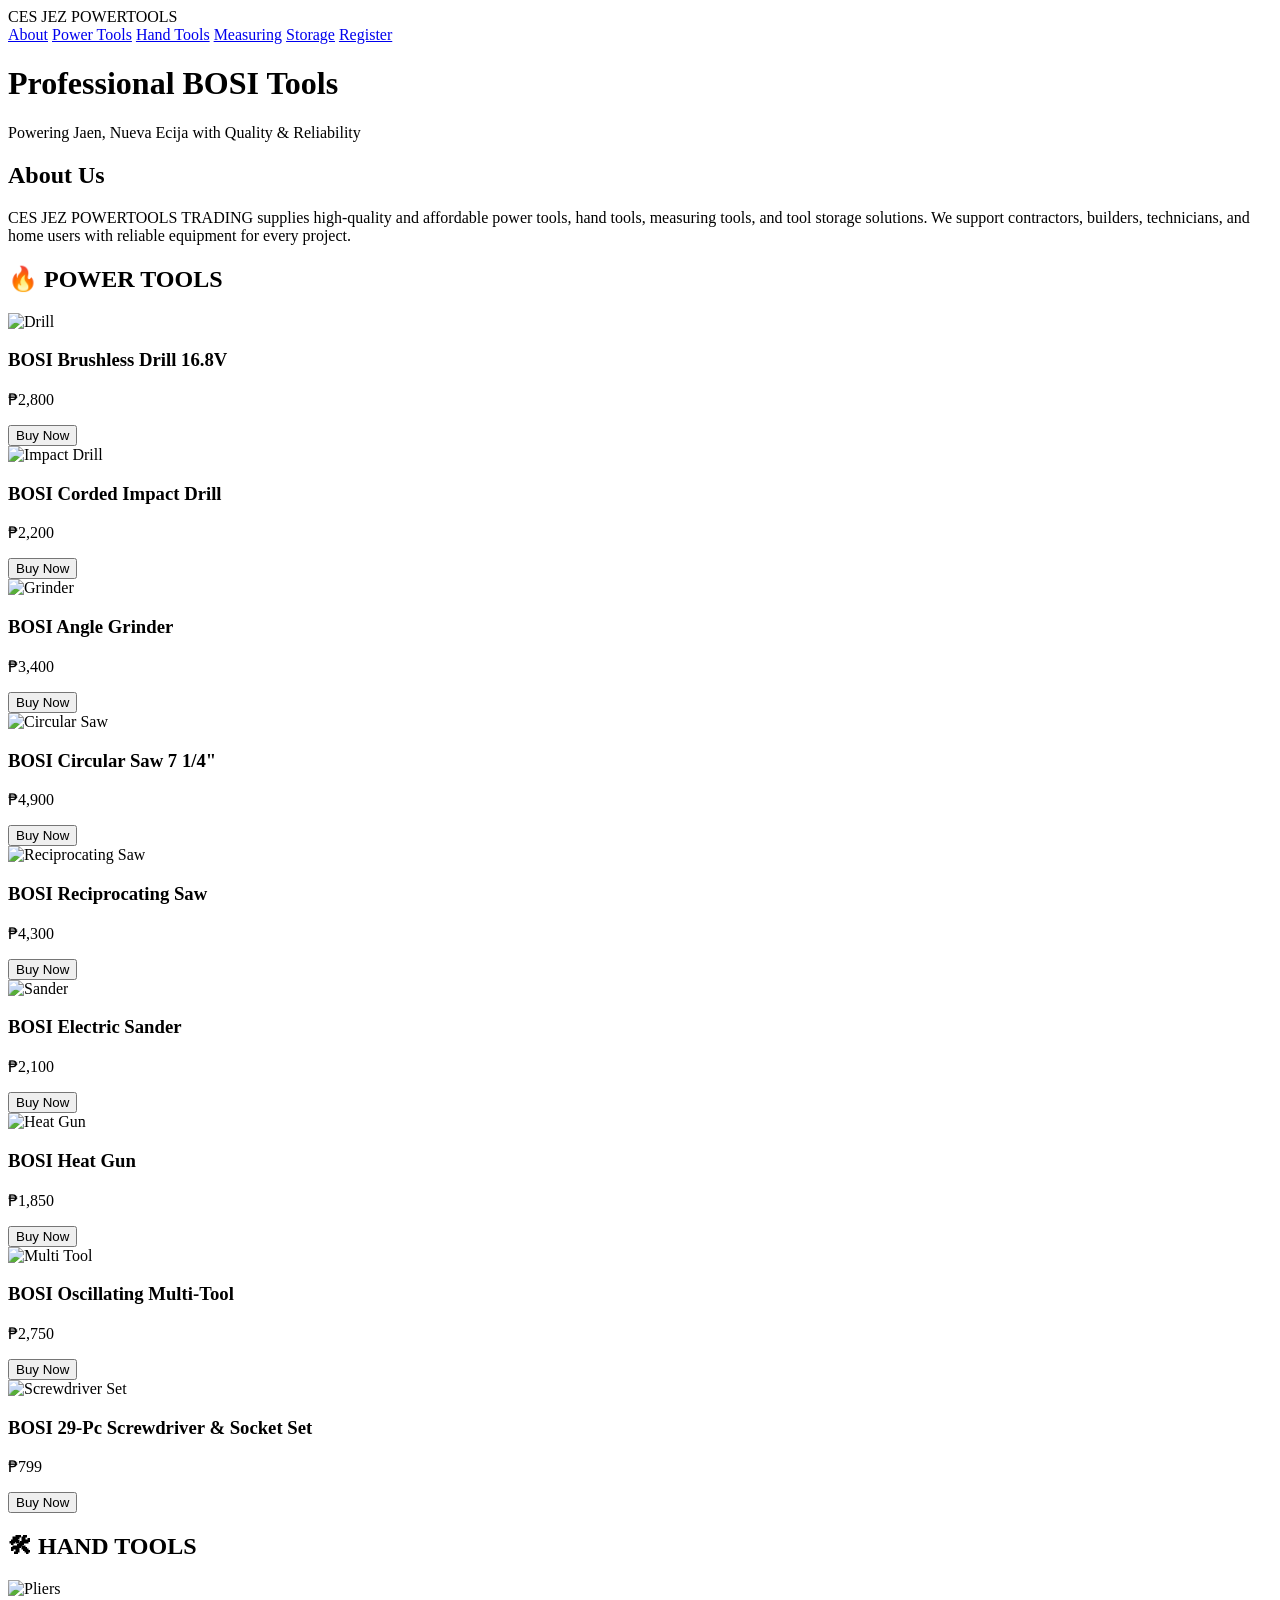
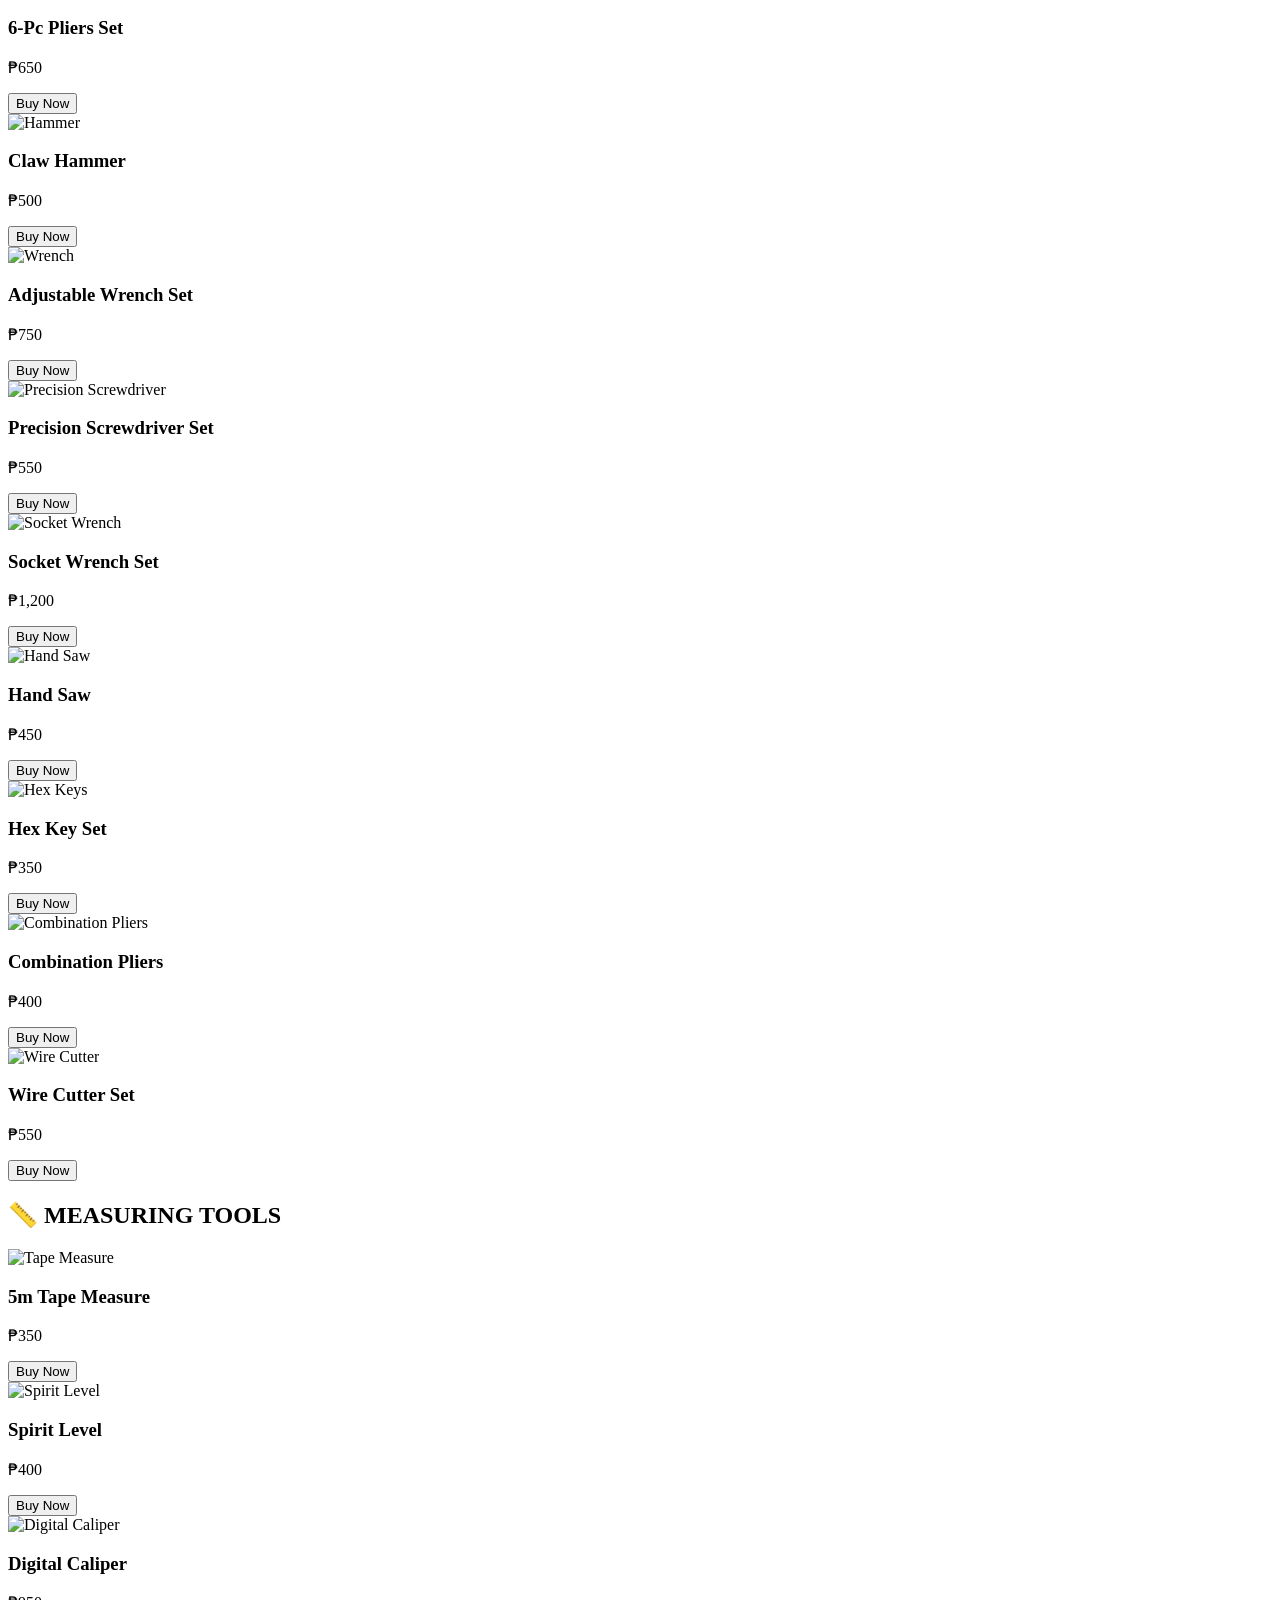
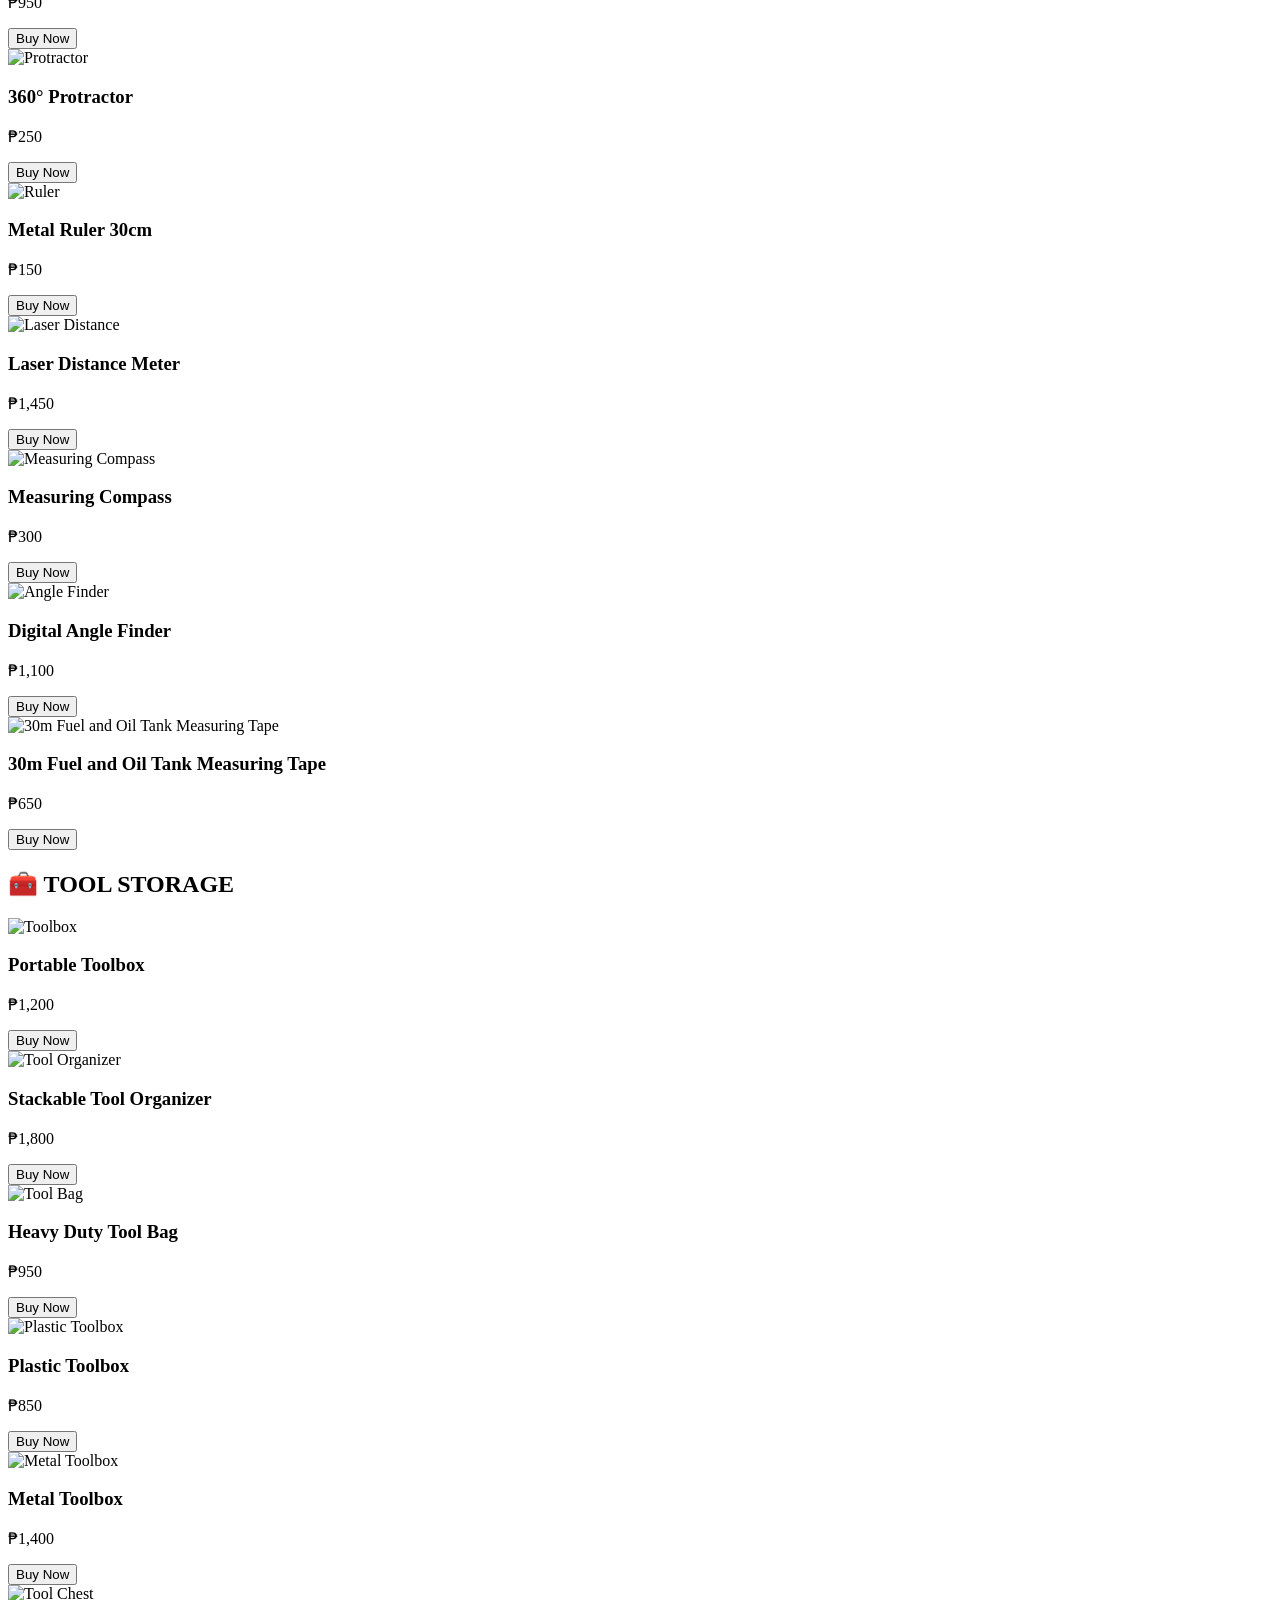
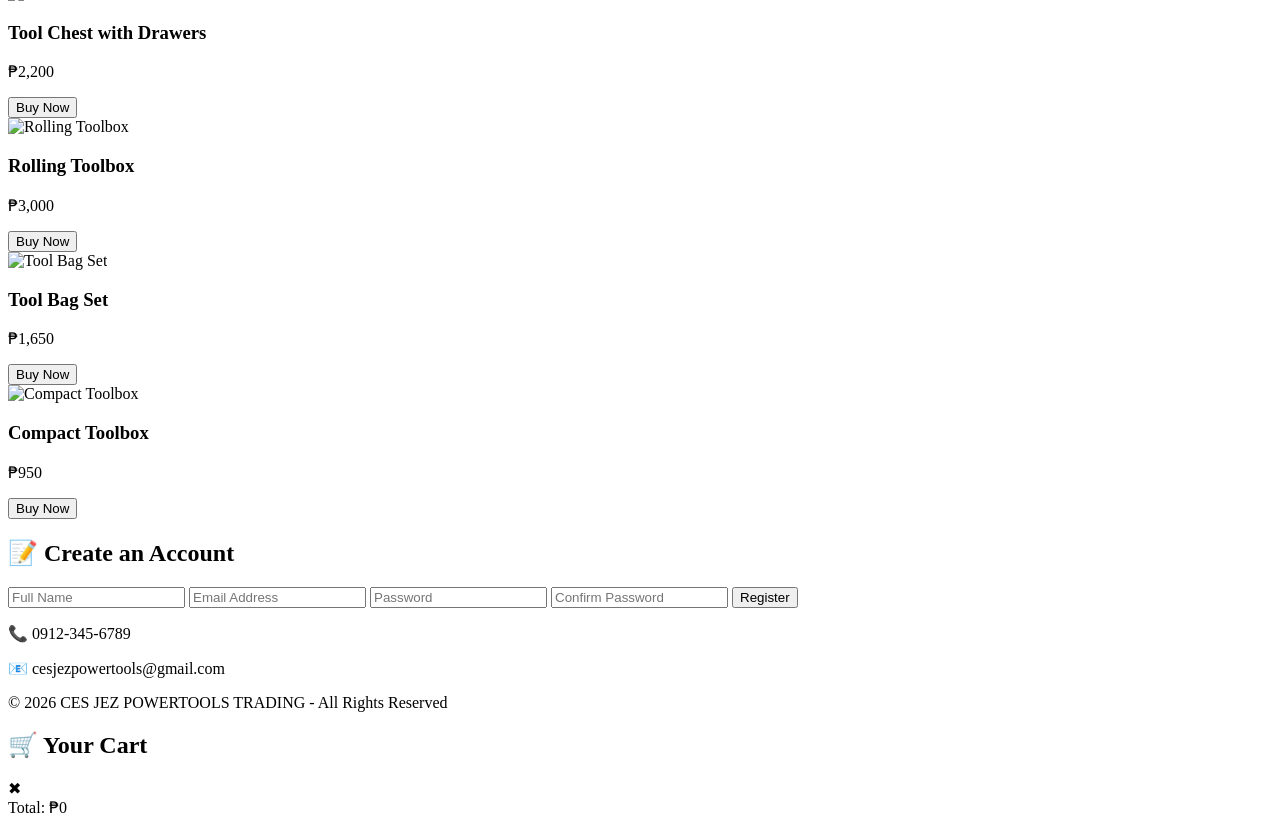
==== index.html @ 9d1759cd "Add files via upload" ====
<!DOCTYPE html>
<html lang="en">
<head>
<meta charset="UTF-8">
<title>CES JEZ POWERTOOLS TRADING</title>
<link rel="stylesheet" href="style.css">
<link rel="icon" type="image/x-icon" href="favicon.ico">
</head>

<body>

<div class="navbar">
    <div class="logo">CES JEZ POWERTOOLS</div>
    <div class="nav-links">
        <a href="#about">About</a>
        <a href="#power">Power Tools</a>
        <a href="#hand">Hand Tools</a>
        <a href="#measure">Measuring</a>
        <a href="#storage">Storage</a>
        <a href="#register">Register</a>
    </div>
</div>

<header class="hero">
    <h1>Professional BOSI Tools</h1>
    <p>Powering Jaen, Nueva Ecija with Quality & Reliability</p>
</header>

<section id="about" class="section">
    <h2>About Us</h2>
    <p class="about-text">
        CES JEZ POWERTOOLS TRADING supplies high-quality and affordable
        power tools, hand tools, measuring tools, and tool storage solutions.
        We support contractors, builders, technicians, and home users with
        reliable equipment for every project.
    </p>
</section>

<section class="section" id="power-tools">
<h2>🔥 POWER TOOLS</h2>
<div class="products">
<div class="card"><img src="https://m.media-amazon.com/images/I/710mqHyKofL._AC_UF894,1000_QL80_.jpg" alt="Drill"><h3>BOSI Brushless Drill 16.8V</h3><p class="price">₱2,800</p><button onclick="addToCart('BOSI Brushless Drill 16.8V',2800)">Buy Now</button></div>
<div class="card"><img src="https://ph-test-11.slatic.net/p/e24ead11727b16bdb3f429b361e32f38.jpg" alt="Impact Drill"><h3>BOSI Corded Impact Drill</h3><p class="price">₱2,200</p><button onclick="addToCart('BOSI Corded Impact Drill',2200)">Buy Now</button></div>
<div class="card"><img src="https://sc04.alicdn.com/kf/H1aa543321b6b44d4877c4779c6cc3f37V.jpg" alt="Grinder"><h3>BOSI Angle Grinder</h3><p class="price">₱3,400</p><button onclick="addToCart('BOSI Angle Grinder',3400)">Buy Now</button></div>
<div class="card"><img src="https://sc04.alicdn.com/kf/He2c6b33747c84ec393976c56dd1dfe4ck.jpg" alt="Circular Saw"><h3>BOSI Circular Saw 7 1/4"</h3><p class="price">₱4,900</p><button onclick="addToCart('BOSI Circular Saw',4900)">Buy Now</button></div>
<div class="card"><img src="https://i5.walmartimages.com/asr/3429b2f0-76c1-4eec-b3a1-bac622b8900e.4185365fac9cdf59e0b79885702edba2.jpeg" alt="Reciprocating Saw"><h3>BOSI Reciprocating Saw</h3><p class="price">₱4,300</p><button onclick="addToCart('BOSI Reciprocating Saw',4300)">Buy Now</button></div>
<div class="card"><img src="https://scontent.fmnl8-2.fna.fbcdn.net/v/t1.6435-9/106579430_638193680116449_5054523489442322165_n.jpg?_nc_cat=111&ccb=1-7&_nc_sid=833d8c&_nc_eui2=AeG3MRlsFOvcK3A0kwPmp-oS8OJa4Mc2o1Pw4lrgxzajU5v_5DIJlXHgBVaWktBAwBjIzgUVPYQrJuk1dq8nMirD&_nc_ohc=bAoE3IEPf_AQ7kNvwHZnaIZ&_nc_oc=AdnngFnd9bOd1GfCnS3jbgYqM8lVrdtbSfVpi1AaeOg9EaMOR5bU0uRXn37SEXlaBYU&_nc_zt=23&_nc_ht=scontent.fmnl8-2.fna&_nc_gid=8YkbLYAL9uU-_22kwYgvYw&oh=00_Aft10Vq9UGFQhsHOXXkqqEFVwB_BaI-UoRwsd863jabgpQ&oe=69B878DF" alt="Sander"><h3>BOSI Electric Sander</h3><p class="price">₱2,100</p><button onclick="addToCart('BOSI Electric Sander',2100)">Buy Now</button></div>
<div class="card"><img src="https://images-na.ssl-images-amazon.com/images/I/41GYSrCDR7L._UL500_.jpg" alt="Heat Gun"><h3>BOSI Heat Gun</h3><p class="price">₱1,850</p><button onclick="addToCart('BOSI Heat Gun',1850)">Buy Now</button></div>
<div class="card"><img src="https://m.media-amazon.com/images/I/71KwpxuXa4L._AC_UF1000,1000_QL80_.jpg" alt="Multi Tool"><h3>BOSI Oscillating Multi-Tool</h3><p class="price">₱2,750</p><button onclick="addToCart('BOSI Multi-Tool',2750)">Buy Now</button></div>
<div class="card"><img src="https://static-01.daraz.pk/p/16261f257bb00fdb9544b43512b201f7.jpg" alt="Screwdriver Set"><h3>BOSI 29-Pc Screwdriver & Socket Set</h3><p class="price">₱799</p><button onclick="addToCart('BOSI 29-Pc Screwdriver & Socket Set',799)">Buy Now</button></div>
</div>
</section>

<section class="section" id="hand-tools">
<h2>🛠 HAND TOOLS</h2>
<div class="products">
<div class="card"><img src="https://m.media-amazon.com/images/I/71VKZVF2GsL._AC_SL1500_.jpg" alt="Pliers"><h3>6-Pc Pliers Set</h3><p class="price">₱650</p><button onclick="addToCart('6-Pc Pliers Set',650)">Buy Now</button></div>
<div class="card"><img src="https://www.cartpk.com/media/catalog/product/cache/ccf016c098f64509830f131aff46d4ef/b/o/bosi_tool_claw_hammer_500g.jpg" alt="Hammer"><h3>Claw Hammer</h3><p class="price">₱500</p><button onclick="addToCart('Claw Hammer',500)">Buy Now</button></div>
<div class="card"><img src="https://image.made-in-china.com/202f0j00gFSoDKcIQebA/Bosi-7-Adjustable-Ratchet-Combination-Wrench-Set.webp" alt="Wrench"><h3>Adjustable Wrench Set</h3><p class="price">₱750</p><button onclick="addToCart('Adjustable Wrench Set',750)">Buy Now</button></div>
<div class="card"><img src="https://i.ebayimg.com/images/g/gxkAAOSw8cJh8KIS/s-l1200.jpg" alt="Precision Screwdriver"><h3>Precision Screwdriver Set</h3><p class="price">₱550</p><button onclick="addToCart('Precision Screwdriver Set',550)">Buy Now</button></div>
<div class="card"><img src="https://image.made-in-china.com/2f0j00POcoTpfqYCkU/Bosi-18PCS-Two-Way-Ratchet-Combination-Wrench-and-Sockets-Hand-Tools-Kit.webp" alt="Socket Wrench"><h3>Socket Wrench Set</h3><p class="price">₱1,200</p><button onclick="addToCart('Socket Wrench Set',1200)">Buy Now</button></div>
<div class="card"><img src="https://i5.walmartimages.com/seo/B-BOSI-TOOLS-Folding-Saw-10-Inch-SK5-Blade-Heavy-Duty-Portable-Foldable-Hand-Pruning-Saw-Triple-bevel-Razor-Teeth-Camping-Pruning-Trimming-Gardening_a84eece5-8cfc-48df-8584-19685c8429a9.8e0b8c75910f05395f22c8dbf065b3c3.jpeg" alt="Hand Saw"><h3>Hand Saw</h3><p class="price">₱450</p><button onclick="addToCart('Hand Saw',450)">Buy Now</button></div>
<div class="card"><img src="https://image.made-in-china.com/202f0j00INtokflCrZqn/Normal-Lengthening-Bronze-Bosi-9-Torx-Hex-Key-Wrench-Set.webp" alt="Hex Keys"><h3>Hex Key Set</h3><p class="price">₱350</p><button onclick="addToCart('Hex Key Set',350)">Buy Now</button></div>
<div class="card"><img src="https://m.media-amazon.com/images/I/61e8eQbAeNL._AC_.jpg" alt="Combination Pliers"><h3>Combination Pliers</h3><p class="price">₱400</p><button onclick="addToCart('Combination Pliers',400)">Buy Now</button></div>
<div class="card"><img src="https://dynamicee-my.com/wp-content/uploads/2023/04/642cd73ea5dbd_1680660287.jpg" alt="Wire Cutter"><h3>Wire Cutter Set</h3><p class="price">₱550</p><button onclick="addToCart('Wire Cutter Set',550)">Buy Now</button></div>
</div>
</section>

<section class="section" id="measuring-tools">
<h2>📏 MEASURING TOOLS</h2>
<div class="products">
<div class="card"><img src="https://ae01.alicdn.com/kf/Hf5033bcbb77e4d04a1fc330415ccd0a8b/Free-Shipping-BOSI-16Feet-5m-Steel-Tape-Measure-Strong-Magnetic.jpg" alt="Tape Measure"><h3>5m Tape Measure</h3><p class="price">₱350</p><button onclick="addToCart('5m Tape Measure',350)">Buy Now</button></div>
<div class="card"><img src="https://m.media-amazon.com/images/I/61zMJpp2i9L._AC_UF894,1000_QL80_.jpg" alt="Spirit Level"><h3>Spirit Level</h3><p class="price">₱400</p><button onclick="addToCart('Spirit Level',400)">Buy Now</button></div>
<div class="card"><img src="https://m.media-amazon.com/images/I/81RLwE6VtyL.jpg" alt="Digital Caliper"><h3>Digital Caliper</h3><p class="price">₱950</p><button onclick="addToCart('Digital Caliper',950)">Buy Now</button></div>
<div class="card"><img src="https://i0.wp.com/digitalzakka.com/wp-content/uploads/2023/07/12/BOSI-90-x-150mm-BOSI-BS181809-Protractor-Round-Head-Stainless-Steel.jpg?resize=300%2C300&ssl=1" alt="Protractor"><h3>360° Protractor</h3><p class="price">₱250</p><button onclick="addToCart('360° Protractor',250)">Buy Now</button></div>
<div class="card"><img src="https://www.megaaz.com/web/image/product.product/90864/image_1024/STEEL%20RULER%20300MM%20BOSI%20BS170830?unique=888470e" alt="Ruler"><h3>Metal Ruler 30cm</h3><p class="price">₱150</p><button onclick="addToCart('Metal Ruler 30cm',150)">Buy Now</button></div>
<div class="card"><img src="https://m.media-amazon.com/images/I/819dX26IwFL._AC_UF1000,1000_QL80_.jpg" alt="Laser Distance"><h3>Laser Distance Meter</h3><p class="price">₱1,450</p><button onclick="addToCart('Laser Distance Meter',1450)">Buy Now</button></div>
<div class="card"><img src="https://m.media-amazon.com/images/I/51ZBzSg9G1L._AC_UF894,1000_QL80_.jpg" alt="Measuring Compass"><h3>Measuring Compass</h3><p class="price">₱300</p><button onclick="addToCart('Measuring Compass',300)">Buy Now</button></div>
<div class="card"><img src="https://ae01.alicdn.com/kf/Hf92bcfff677e4ea7a3621d979cc42138H.jpg_960x960.jpg" alt="Angle Finder"><h3>Digital Angle Finder</h3><p class="price">₱1,100</p><button onclick="addToCart('Digital Angle Finder',1100)">Buy Now</button></div>
<div class="card"><img src="https://www.megaaz.com/web/image/product.template/29519/image_1024?unique=89bbb86" alt="30m Fuel and Oil Tank Measuring Tape"><h3>30m Fuel and Oil Tank Measuring Tape</h3><p class="price">₱650</p><button onclick="addToCart('30m Fuel and Oil Tank Measuring Tape',650)">Buy Now</button></div>
</div>
</section>

<section class="section" id="tool-storage">
<h2>🧰 TOOL STORAGE</h2>
<div class="products">
<div class="card"><img src="https://sc04.alicdn.com/kf/H0709b80b31904836afa9cad9b8dadc90O/BOSI-new-three-layer-folding-tool-box-tool-storage-box.jpg" alt="Toolbox"><h3>Portable Toolbox</h3><p class="price">₱1,200</p><button onclick="addToCart('Portable Toolbox',1200)">Buy Now</button></div>
<div class="card"><img src="https://image.made-in-china.com/202f0j00yOUokSbgyeqv/534-218-288mm-Bosi-Three-Drawers-Tool-Box-with-Handle.jpg" alt="Tool Organizer"><h3>Stackable Tool Organizer</h3><p class="price">₱1,800</p><button onclick="addToCart('Stackable Tool Organizer',1800)">Buy Now</button></div>
<div class="card"><img src="https://m.media-amazon.com/images/I/81tblY5vpQL.jpg" alt="Tool Bag"><h3>Heavy Duty Tool Bag</h3><p class="price">₱950</p><button onclick="addToCart('Heavy Duty Tool Bag',950)">Buy Now</button></div>
<div class="card"><img src="https://beadonroad.pk/wp-content/uploads/2023/03/01-Beadon-Road-Products-House-Hold-Plastic-Tool-Box-items-BD-01.jpg" alt="Plastic Toolbox"><h3>Plastic Toolbox</h3><p class="price">₱850</p><button onclick="addToCart('Plastic Toolbox',850)">Buy Now</button></div>
<div class="card"><img src="https://image.made-in-china.com/43f34j00HWDMIgVsAvcC/Heavy-Duty-Plastic-Hard-Tool-Storage-Case-Tool-Box-with-Drawers.webp" alt="Metal Toolbox"><h3>Metal Toolbox</h3><p class="price">₱1,400</p><button onclick="addToCart('Metal Toolbox',1400)">Buy Now</button></div>
<div class="card"><img src="https://images-cdn.ubuy.sv/634ee4d7ef431e09d36b6104-bosi-3-in-1-trolley-tools-box-made-of.jpg" alt="Tool Chest"><h3>Tool Chest with Drawers</h3><p class="price">₱2,200</p><button onclick="addToCart('Tool Chest with Drawers',2200)">Buy Now</button></div>
<div class="card"><img src="https://image.made-in-china.com/202f0j00HNEcGUCPbBbK/520-320-720mm-Bosi-Cold-Rolled-Steel-Engineering-Plastic-Tool-Box-with-Handle.webp" alt="Rolling Toolbox"><h3>Rolling Toolbox</h3><p class="price">₱3,000</p><button onclick="addToCart('Rolling Toolbox',3000)">Buy Now</button></div>
<div class="card"><img src="https://m.media-amazon.com/images/I/811Q-nb9x5L._AC_SL1500_.jpg" alt="Tool Bag Set"><h3>Tool Bag Set</h3><p class="price">₱1,650</p><button onclick="addToCart('Tool Bag Set',1650)">Buy Now</button></div>
<div class="card"><img src="https://homdum.com/cdn/shop/products/Homdumtoolkitset_4.png?v=1658131926&width=3000" alt="Compact Toolbox"><h3>Compact Toolbox</h3><p class="price">₱950</p><button onclick="addToCart('Compact Toolbox',950)">Buy Now</button></div>

</div>
</section>

    <section class="section" id="register"> 
        <div class="register-container"> 
            <h2>📝 Create an Account</h2> 
            <form onsubmit="registerUser(event)"> 
                <input type="text" id="fullname" placeholder="Full Name" required> 
                <input type="email" id="email" placeholder="Email Address" required> 
                <input type="password" id="password" placeholder="Password" required> 
                <input type="password" id="confirmPassword" placeholder="Confirm Password" required>
                <button type="submit">Register</button> 
            </form>
            <div class="success-message" id="successMessage">
                
            </div>
        </div>
    </section>
    
<footer>
<p>📞 0912-345-6789</p>
<p>📧 cesjezpowertools@gmail.com</p>
<p>© 2026 CES JEZ POWERTOOLS TRADING - All Rights Reserved</p>
</footer>

<div class="cart-sidebar" id="cart">
<h2>🛒 Your Cart</h2>
<span class="close-cart" onclick="toggleCart()">✖</span>
<div id="cart-items"></div>
<div class="cart-total" id="cart-total">Total: ₱0</div>
</div>

<script>
window.onload=function(){
    setTimeout(()=>document.getElementById('loader').style.display='none',1500);
    animateCards();
}
document.querySelectorAll('.navbar a').forEach(a=>{
    a.addEventListener('click',e=>{
        if(a.getAttribute('href').startsWith('#')){
            e.preventDefault();
            document.querySelector(a.getAttribute('href')).scrollIntoView({behavior:'smooth'});
        }
    });
});

function animateCards(){
    document.querySelectorAll('.card').forEach((c,i)=>{
        setTimeout(()=>{c.style.opacity=1;c.style.transform='translateY(0)';},i*150);
    });
}

let cart=[];
function toggleCart(){
    let c=document.getElementById('cart');
    c.style.right=(c.style.right==='0px')?'-400px':'0px';
}
function addToCart(name,price){
    let item=cart.find(i=>i.name===name);
    if(item)item.qty++;
    else cart.push({name,price,qty:1});
    updateCart();
}
function removeFromCart(name){
    cart=cart.filter(i=>i.name!==name);
    updateCart();
}
function changeQty(name,delta){
    let item=cart.find(i=>i.name===name);
    if(item){item.qty+=delta;if(item.qty<1)item.qty=1;}
    updateCart();
}
function updateCart(){
    let html='';
    let total=0;
    cart.forEach(i=>{
        total+=i.price*i.qty;
        html+=`<div class="cart-item"><span>${i.name}</span><span>₱${i.price}</span>
        <div class="quantity-controls">
        <button onclick="changeQty('${i.name}',-1)">-</button>
        ${i.qty}
        <button onclick="changeQty('${i.name}',1)">+</button>
        </div>
        <button onclick="removeFromCart('${i.name}')">✖</button>
        </div>`;
    });
    document.getElementById('cart-items').innerHTML=html;
    document.getElementById('cart-total').innerText='Total: ₱'+total;
}
function registerUser(e){
    e.preventDefault();

    let password = document.getElementById("password").value;
    let confirmPassword = document.getElementById("confirmPassword").value;
    let message = document.getElementById("successMessage");

    if(password !== confirmPassword){
        message.innerText = "Passwords do not match!";
        return;
    }

    message.innerText = "Registration Successful!";
}
</script>
</body>
</html>
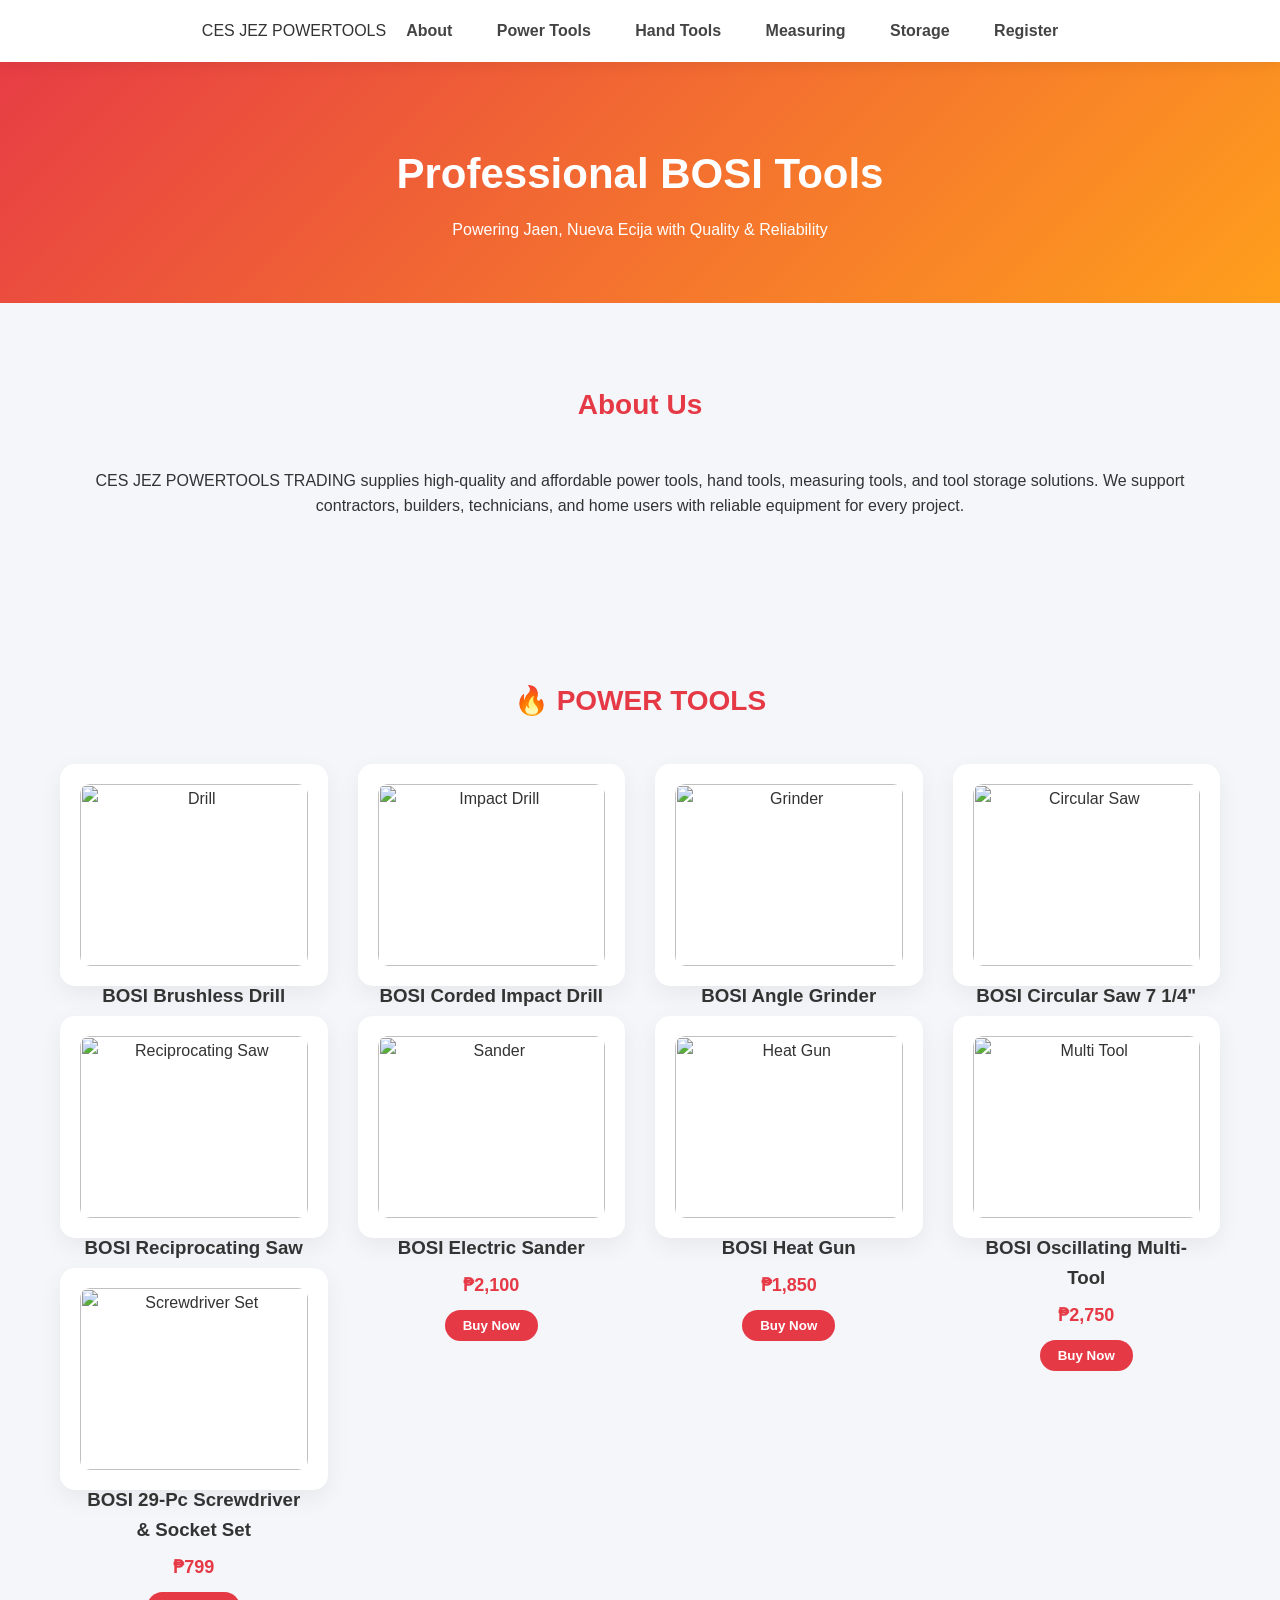
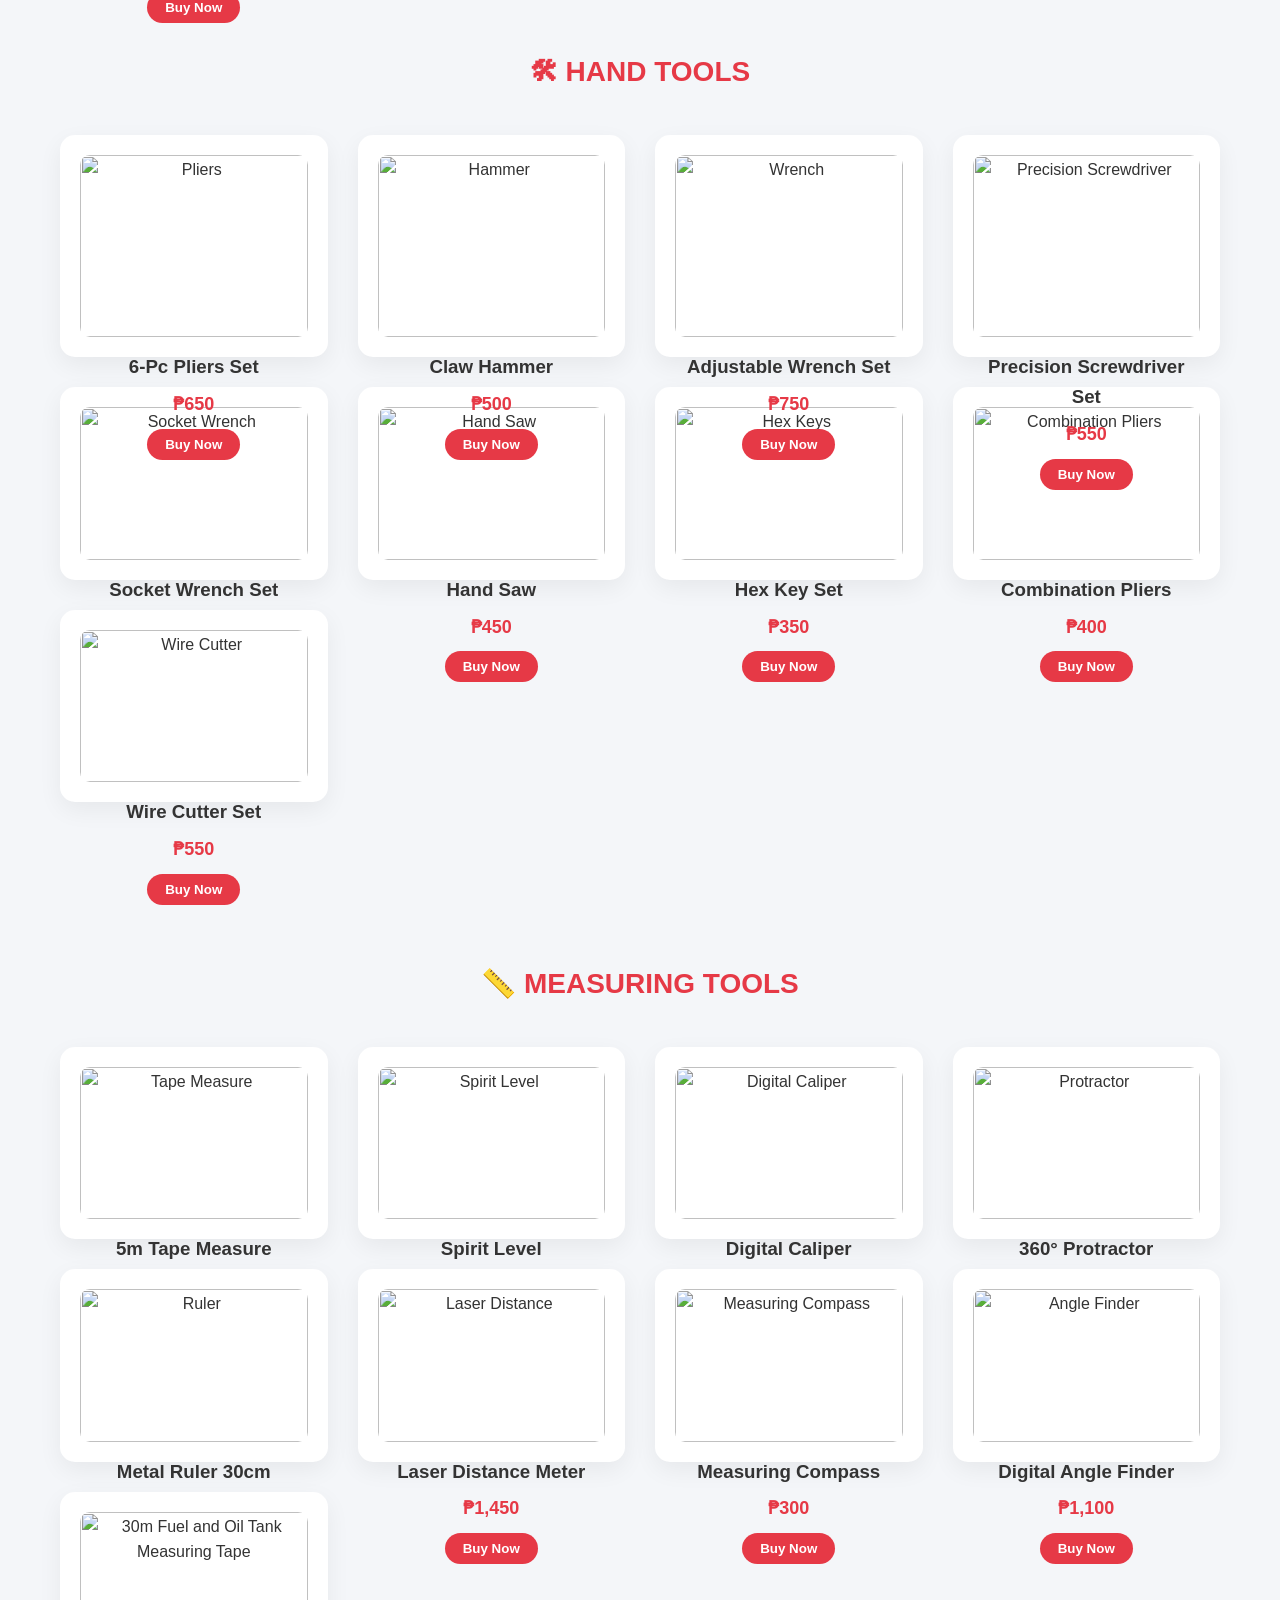
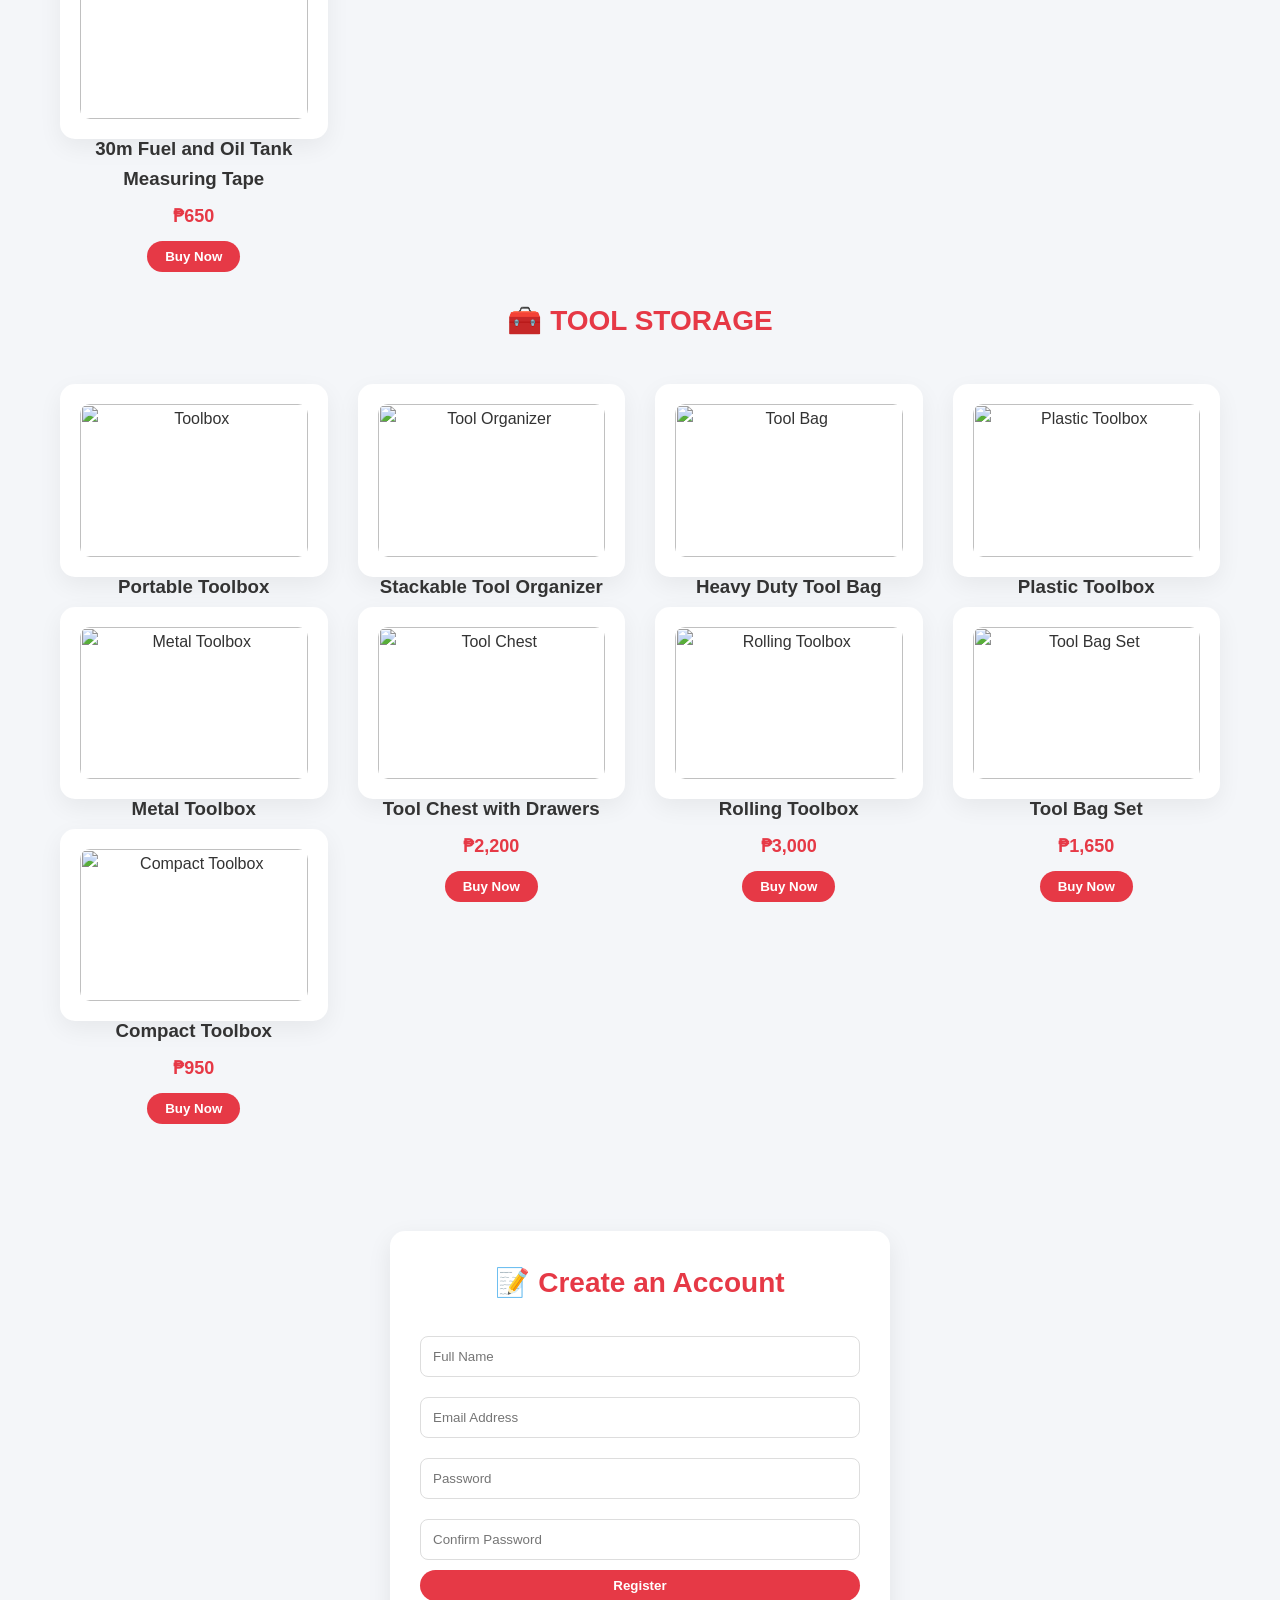
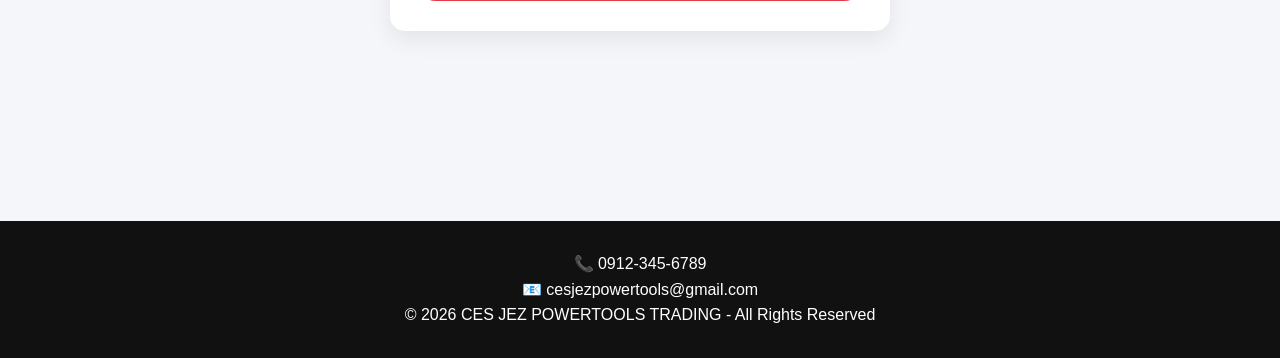
==== commit 898c00c9: "Update index.html" ====
--- a/index.html
+++ b/index.html
@@ -1,8 +1,17 @@
-<!DOCTYPE html>
-<html lang="en">
 <head>
 <meta charset="UTF-8">
-<title>CES JEZ POWERTOOLS TRADING</title>
+<title>CES JEZ PowerTools Trading</title>
+
+<meta name="title" content="CES JEZ PowerTools Trading">
+<meta name="description" content="High quality power tools, hand tools, and tool sets for professionals and DIY users.">
+
+<meta property="og:type" content="website">
+<meta property="og:title" content="CES JEZ PowerTools Trading">
+<meta property="og:description" content="Shop professional power tools, hand tools, measuring tools, and tool storage.">
+<meta property="og:image" content="https://RaiAlime.github.io/image.jpg">
+<meta property="og:url" content="https://RaiAlime.github.io">
+
+<meta name="twitter:card" content="summary_large_image">
 <link rel="stylesheet" href="style.css">
 <link rel="icon" type="image/x-icon" href="favicon.ico">
 </head>
@@ -205,3 +214,4 @@
 
 
 
+
--- a/style.css
+++ b/style.css
@@ -0,0 +1,236 @@
+*{
+    margin:0;
+    padding:0;
+    box-sizing:border-box;
+}
+
+body{
+    font-family:'Segoe UI', Arial, sans-serif;
+    background:#f4f6f9;
+    color:#333;
+    scroll-behavior:smooth;
+    line-height:1.6;
+}
+
+.navbar{
+    position:fixed;
+    top:0;
+    width:100%;
+    background:#ffffff;
+    display:flex;
+    justify-content:center;
+    padding:18px 0;
+    box-shadow:0 2px 15px rgba(0,0,0,0.08);
+    z-index:1000;
+}
+
+.navbar a{
+    color:#444;
+    text-decoration:none;
+    margin:0 20px;
+    font-weight:600;
+    transition:0.3s;
+}
+
+.navbar a:hover{
+    color:#e63946;
+}
+
+header{
+    text-align:center;
+    padding:140px 20px 60px;
+    background:linear-gradient(135deg,#e63946,#ff9f1c);
+    color:white;
+}
+
+header h1{
+    font-size:42px;
+    margin-bottom:10px;
+}
+
+.slogan{
+    font-style:italic;
+    font-size:18px;
+}
+
+.section{
+    padding:80px 60px;
+    text-align:center;
+}
+
+.section h2{
+    font-size:28px;
+    margin-bottom:40px;
+    color:#e63946;
+}
+
+.products{
+    display:grid;
+    grid-template-columns:repeat(auto-fit,minmax(260px,1fr));
+    gap:30px;
+    max-width:1200px;
+    margin:auto;
+}
+
+.card{
+    background:white;
+    border-radius:15px;
+    padding:20px;
+    box-shadow:0 8px 25px rgba(0,0,0,0.06);
+    transition:0.3s ease;
+}
+
+.card:hover{
+    transform:translateY(-8px);
+}
+
+.card img{
+    width:100%;
+    border-radius:10px;
+    margin-bottom:15px;
+}
+
+.card h3{
+    margin-bottom:8px;
+}
+
+.price{
+    color:#e63946;
+    font-weight:bold;
+    font-size:18px;
+    margin-bottom:10px;
+}
+
+button{
+    background:#e63946;
+    color:white;
+    border:none;
+    padding:8px 18px;
+    border-radius:25px;
+    cursor:pointer;
+    transition:0.3s;
+    font-weight:600;
+}
+
+button:hover{
+    background:#d62828;
+}
+
+.about{
+    max-width:900px;
+    margin:60px auto;
+    font-size:16px;
+    background:white;
+    padding:40px;
+    border-radius:20px;
+    border:4px solid #e63946;
+    box-shadow:0 10px 30px rgba(0,0,0,0.08);
+    position:relative;
+}
+
+.about::before{
+    content:"";
+    position:absolute;
+    top:-12px;
+    left:-12px;
+    right:-12px;
+    bottom:-12px;
+    border:2px dashed #ff9f1c;
+    border-radius:25px;
+    z-index:-1;
+}
+
+.register-container{
+    background:white;
+    max-width:500px;
+    margin:50px auto;
+    padding:30px;
+    border-radius:15px;
+    box-shadow:0 8px 25px rgba(0,0,0,0.08);
+}
+
+.register-container h2{
+    color:#e63946;
+    margin-bottom:20px;
+}
+
+.register-container input{
+    width:100%;
+    padding:12px;
+    margin:10px 0;
+    border-radius:8px;
+    border:1px solid #ddd;
+}
+
+.register-container button{
+    width:100%;
+}
+
+.cart-sidebar{
+    position:fixed;
+    right:-400px;
+    top:0;
+    width:350px;
+    height:100%;
+    background:white;
+    box-shadow:-5px 0 20px rgba(0,0,0,0.1);
+    padding:20px;
+    transition:0.4s;
+    overflow-y:auto;
+    z-index:2000;
+}
+
+.cart-sidebar h2{
+    text-align:center;
+    color:#e63946;
+    margin-bottom:20px;
+}
+
+.cart-item{
+    display:flex;
+    justify-content:space-between;
+    padding:10px 0;
+    border-bottom:1px solid #eee;
+    align-items:center;
+}
+
+.cart-total{
+    font-weight:bold;
+    text-align:right;
+    margin-top:15px;
+    color:#e63946;
+}
+
+.close-cart{
+    position:absolute;
+    top:15px;
+    right:15px;
+    cursor:pointer;
+    font-size:20px;
+}
+
+footer{
+    background:#111;
+    color:white;
+    text-align:center;
+    padding:30px 20px;
+    margin-top:60px;
+}
+
+@media(max-width:768px){
+    .section{
+        padding:60px 20px;
+    }
+
+    header h1{
+        font-size:32px;
+    }
+
+    .navbar{
+        flex-wrap:wrap;
+    }
+
+    .navbar a{
+        margin:10px;
+    }
+}
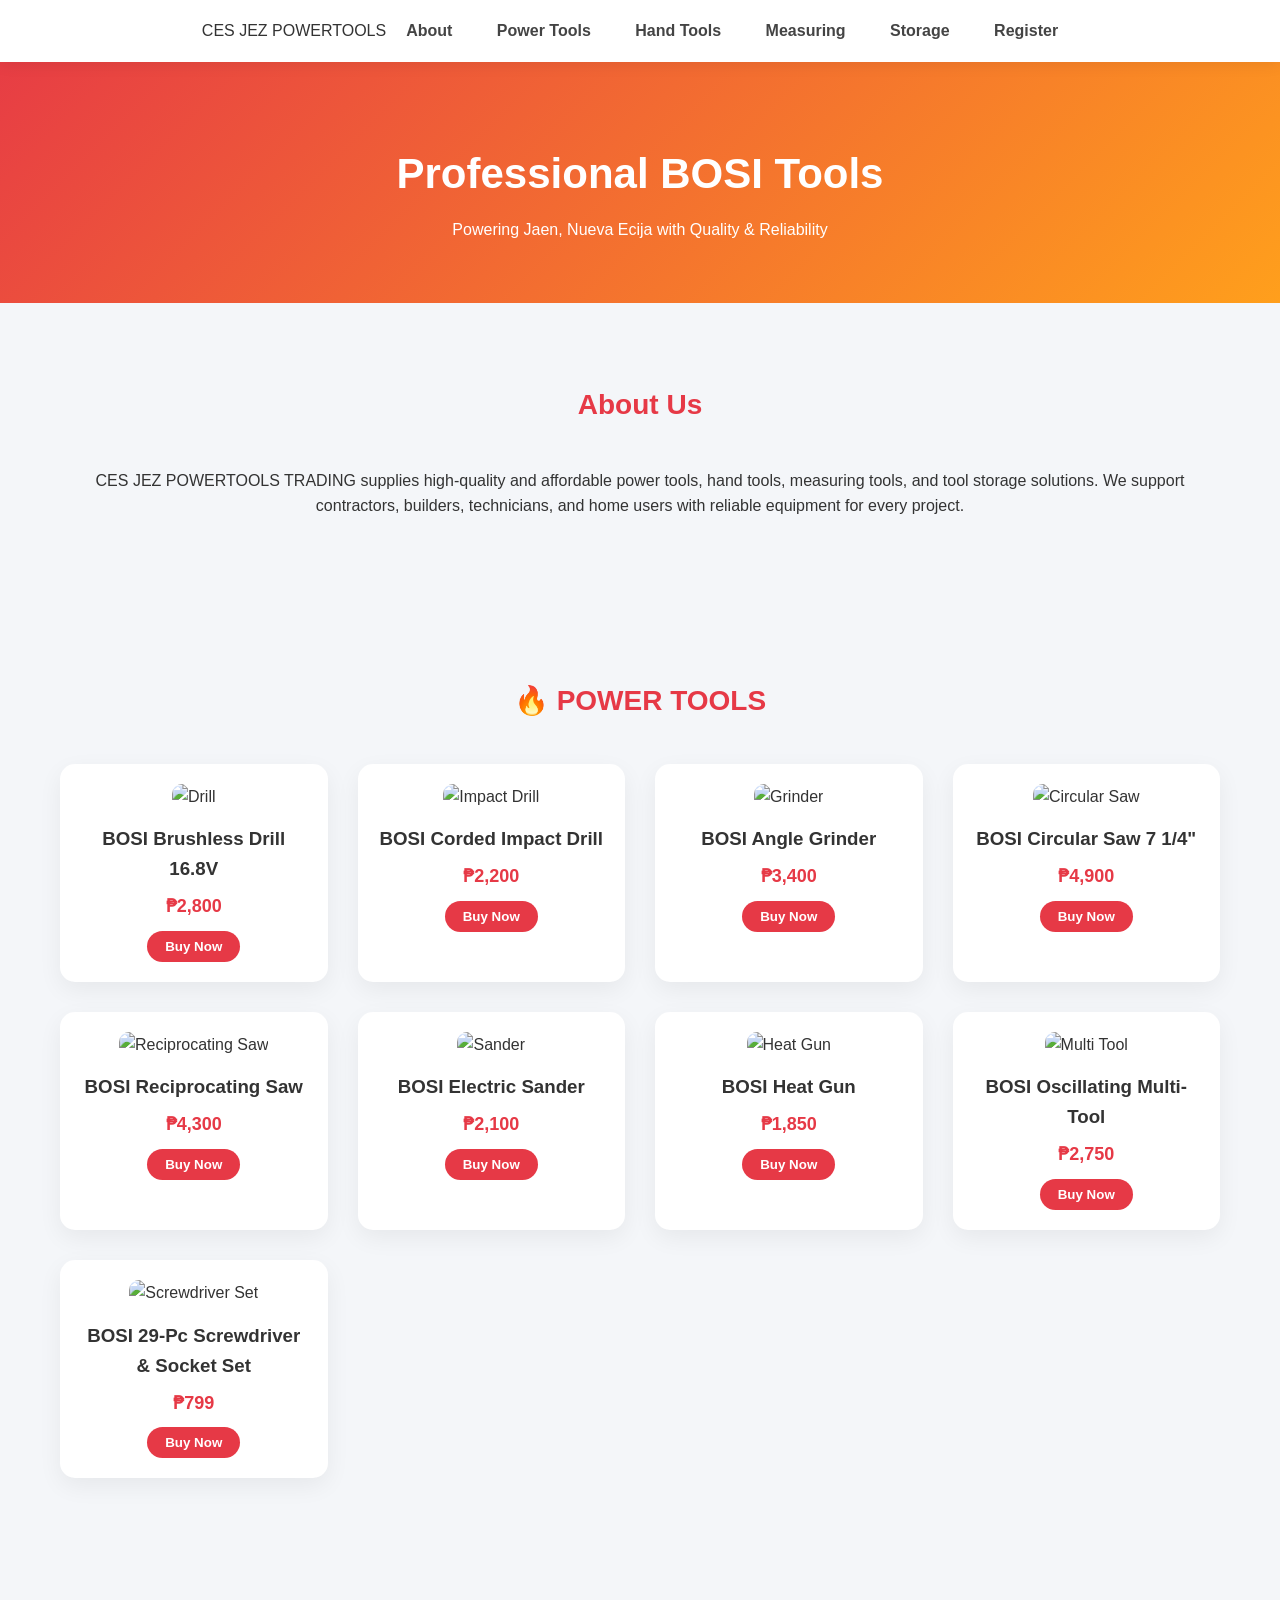
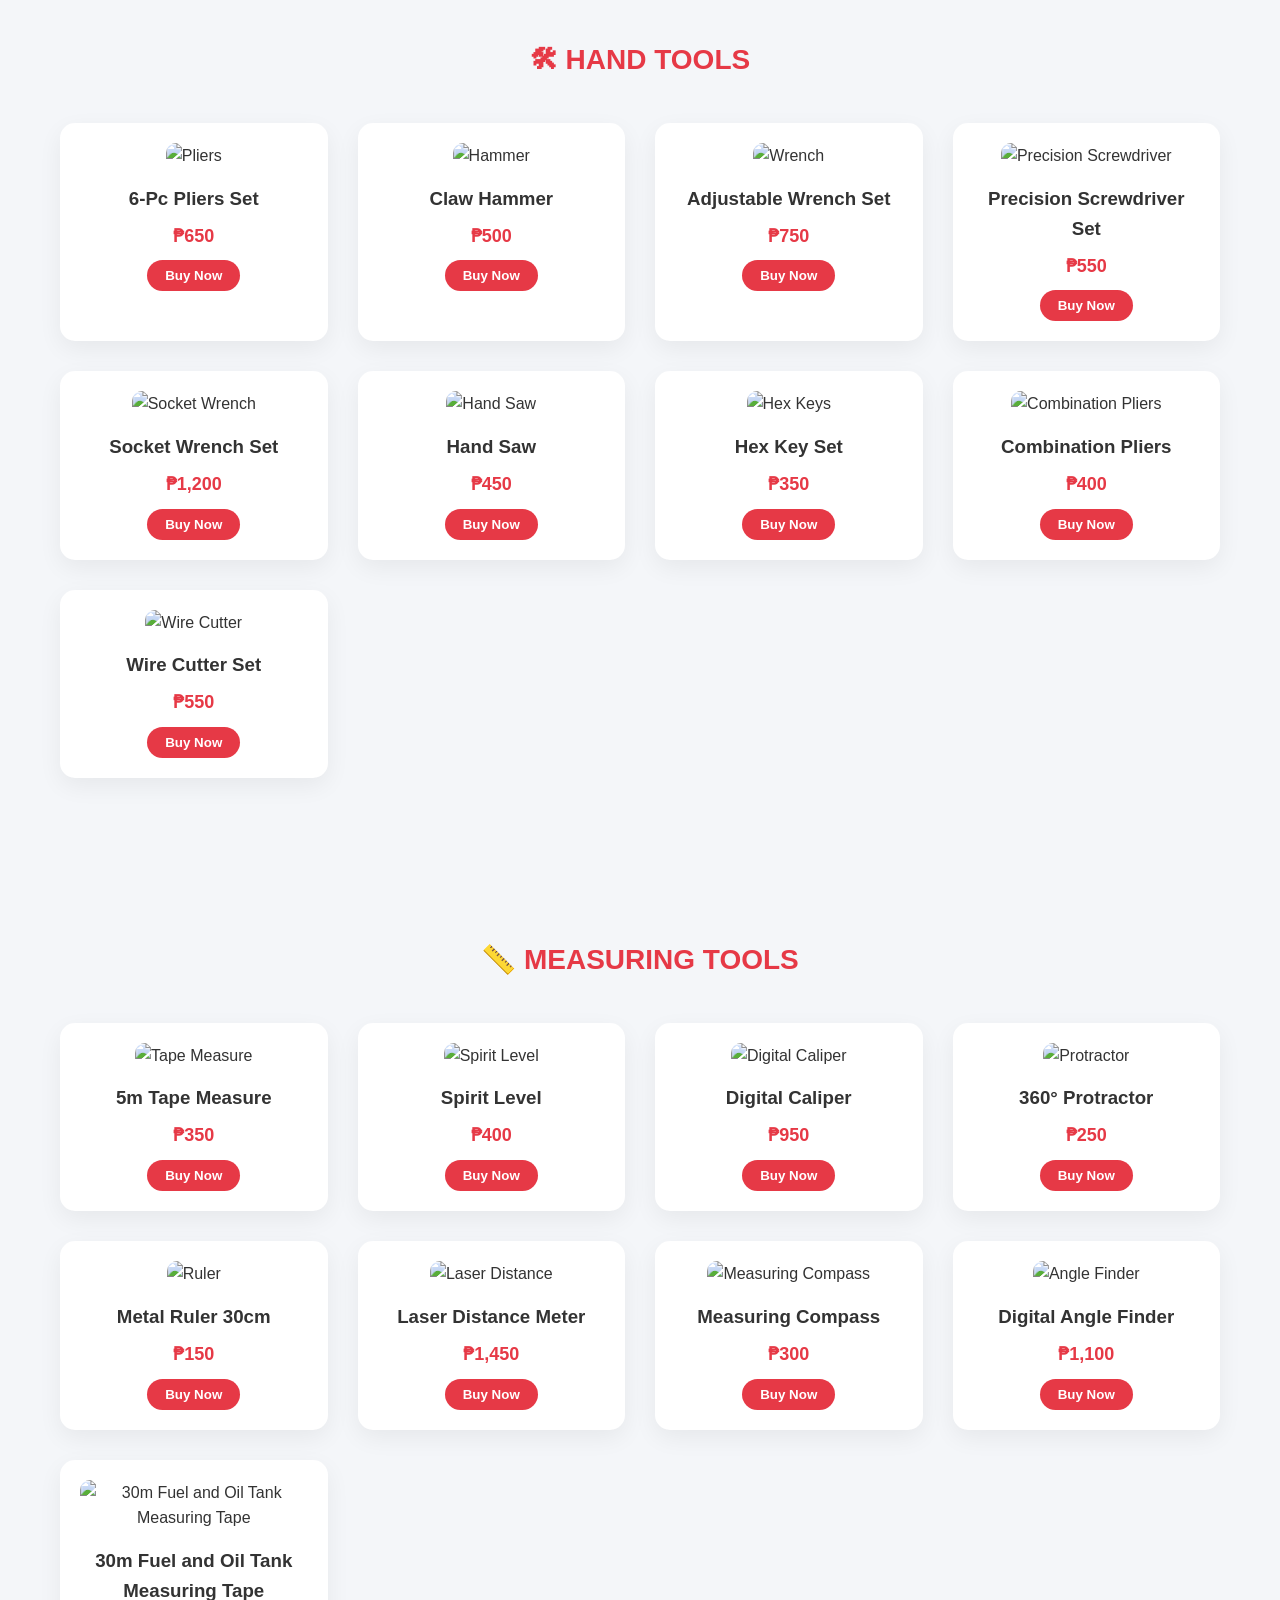
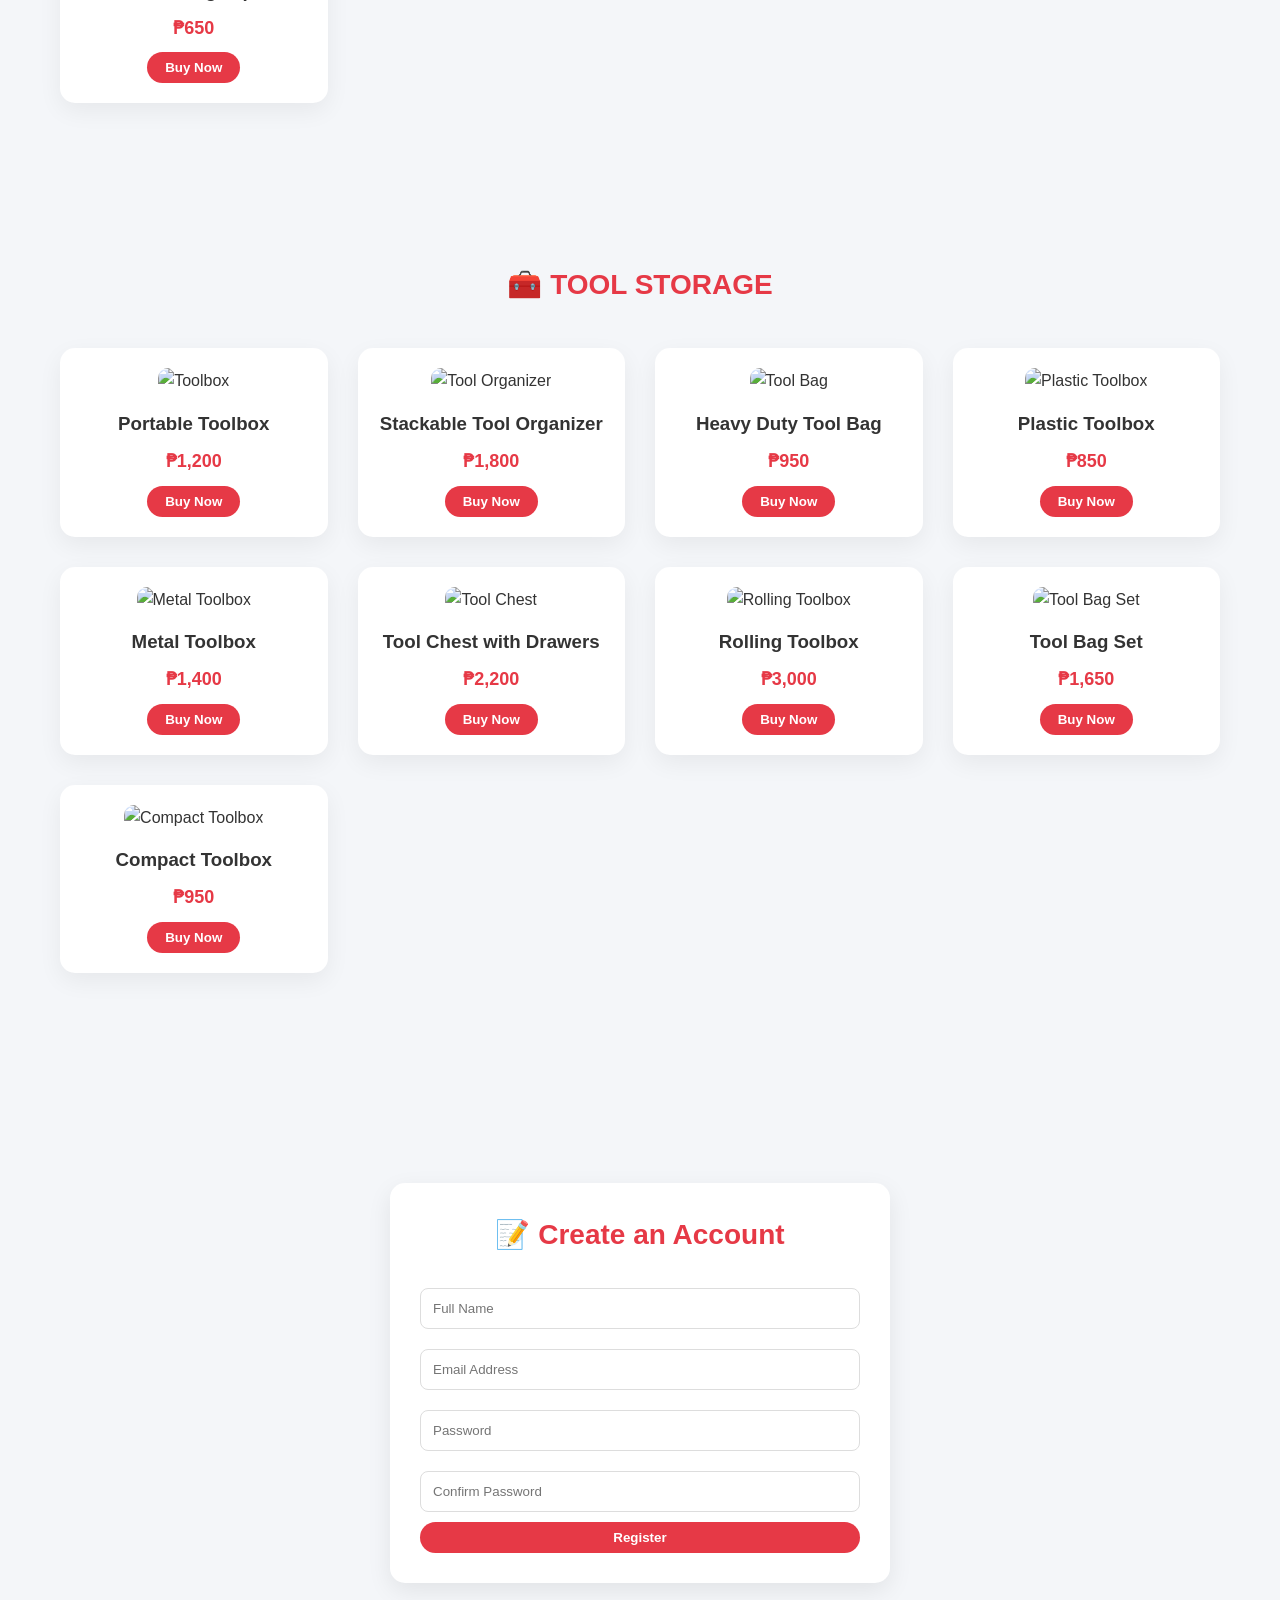
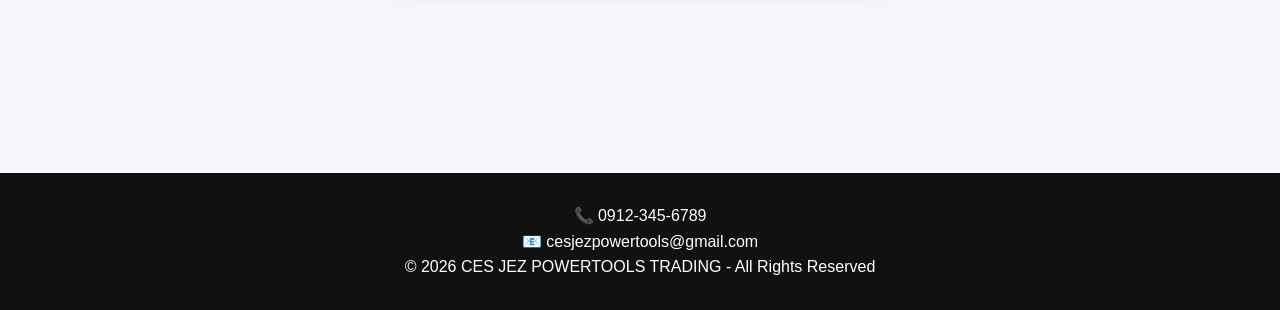
==== commit 163c4b85: "Update index.html" ====
--- a/index.html
+++ b/index.html
@@ -1,3 +1,5 @@
+<!DOCTYPE html>
+<html lang="en">
 <head>
 <meta charset="UTF-8">
 <title>CES JEZ PowerTools Trading</title>
@@ -215,3 +217,5 @@
 
 
 
+
+
